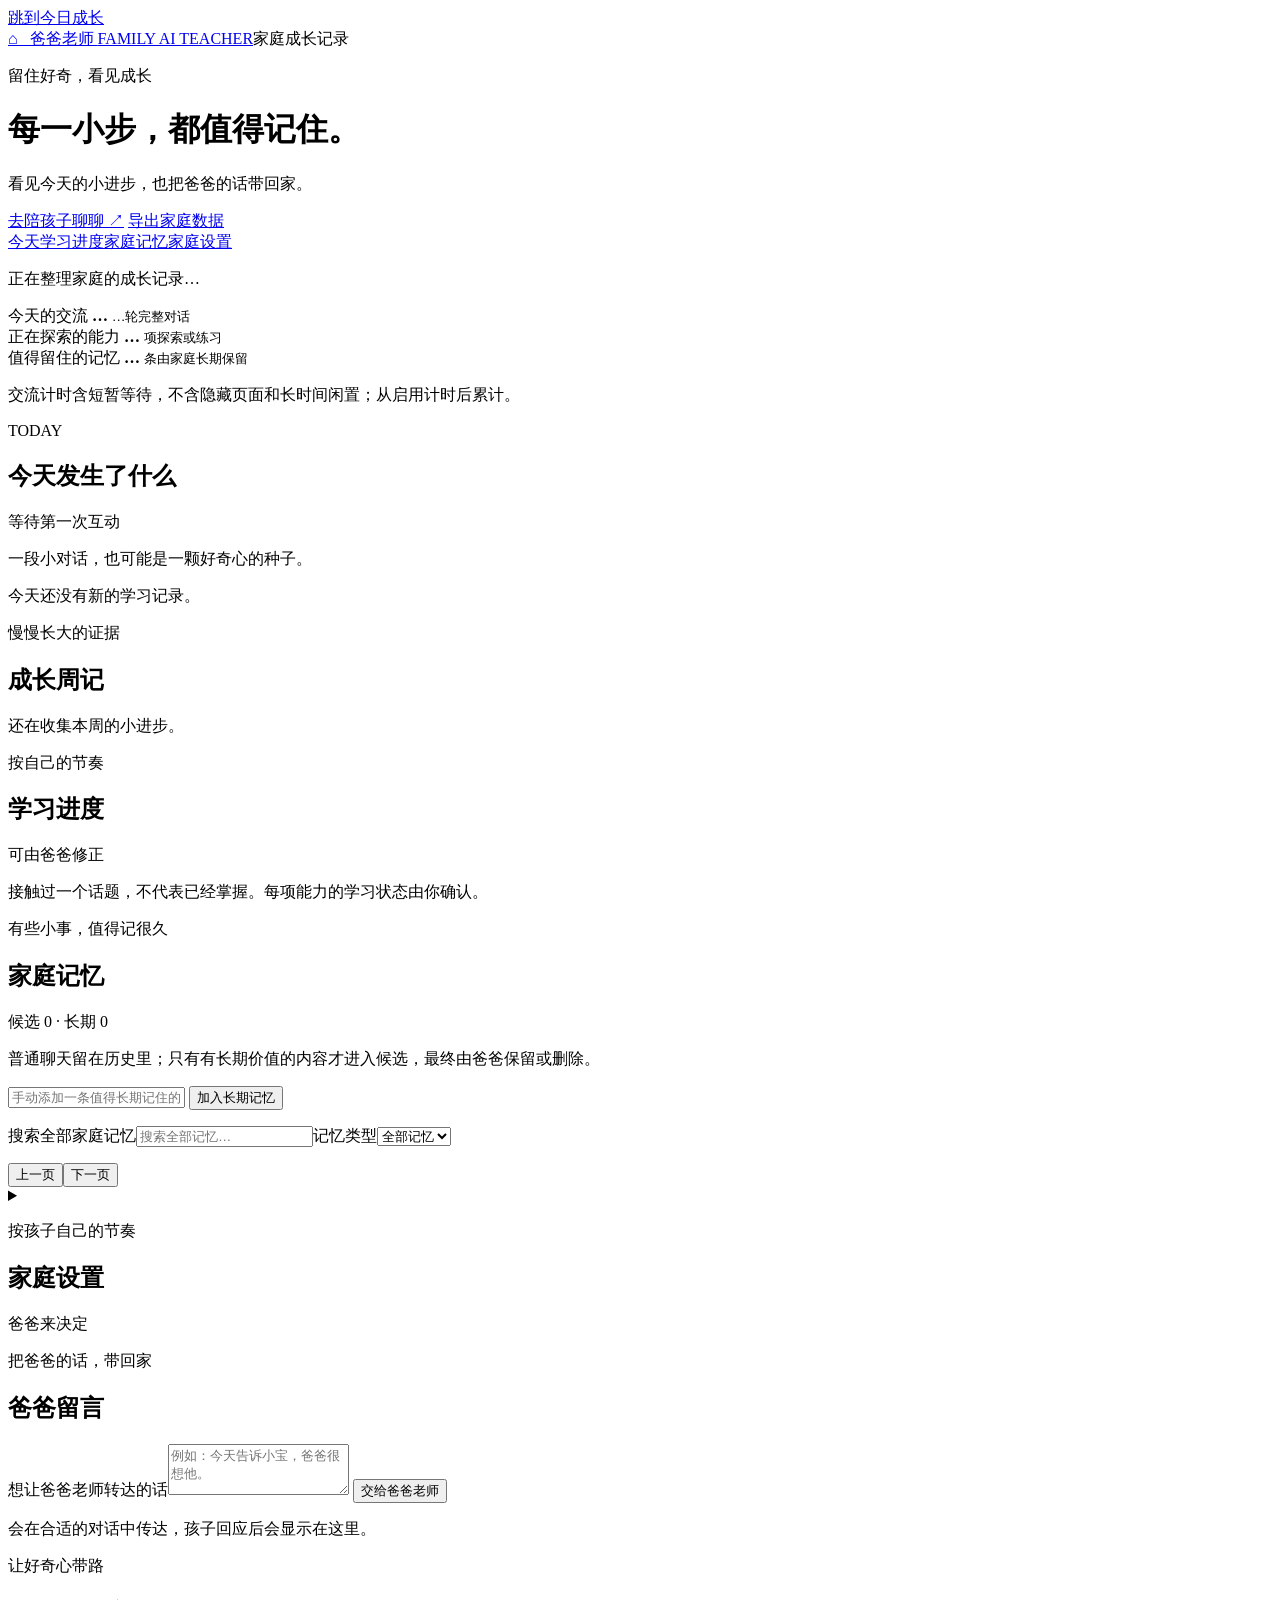
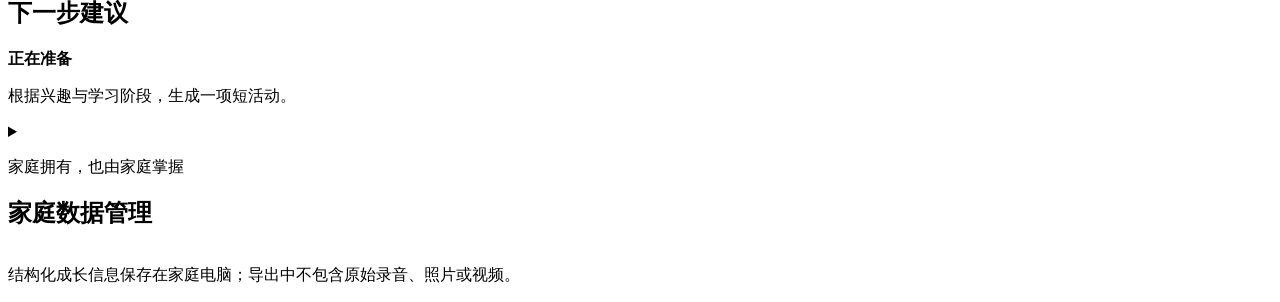
==== frontend/parent.html @ f18416d5 "fix: complete voice activity and growth evidence flows" ====
<!doctype html>
<html lang="zh-CN">
  <head>
    <meta charset="utf-8" />
    <meta name="viewport" content="width=device-width, initial-scale=1" />
    <meta name="color-scheme" content="light" />
    <title>家长成长空间 · Family AI Teacher</title>
    <link rel="icon" href="/favicon.svg" />
    <link rel="stylesheet" href="/parent.css?v=20260906-growth-evidence" />
  </head>
  <body>
    <a class="skip-link" href="#today">跳到今日成长</a>
    <main class="parent-shell">
      <div class="parent-masthead">
        <a href="/" class="family-wordmark"
          >⌂ &nbsp; 爸爸老师 <span>FAMILY AI TEACHER</span></a
        ><span id="dashboardDate">家庭成长记录</span>
      </div>
      <header class="parent-header">
        <div>
          <p class="eyebrow">留住好奇，看见成长</p>
          <h1>每一小步，都值得记住。</h1>
          <p id="welcomeText" class="subtitle">
            看见今天的小进步，也把爸爸的话带回家。
          </p>
        </div>
        <div class="header-actions">
          <a class="quiet-button" href="/">去陪孩子聊聊 ↗</a>
          <a
            class="primary-button"
            href="/api/parent/export"
            download="family-ai-teacher-export.json"
            >导出家庭数据</a
          >
        </div>
      </header>

      <nav class="parent-nav" aria-label="成长空间导航">
        <a href="#today">今天</a><a href="#learning">学习进度</a
        ><a href="#memories">家庭记忆</a><a href="#familySettings">家庭设置</a>
      </nav>
      <p id="dashboardStatus" class="dashboard-status" role="status">
        正在整理家庭的成长记录…
      </p>
      <section class="overview-grid" aria-label="今日概览">
        <article class="metric-card coral">
          <span>今天的交流</span>
          <strong
            id="todayInteractionTime"
            aria-describedby="interactionTimingNote"
            >…</strong
          >
          <small id="todayTurns">…轮完整对话</small>
        </article>
        <article class="metric-card blue">
          <span>正在探索的能力</span>
          <strong id="activeSkills">…</strong>
          <small>项探索或练习</small>
        </article>
        <article class="metric-card green">
          <span>值得留住的记忆</span>
          <strong id="durableCount">…</strong>
          <small>条由家庭长期保留</small>
        </article>
      </section>
      <p id="interactionTimingNote" class="interaction-timing-note">
        交流计时含短暂等待，不含隐藏页面和长时间闲置；从启用计时后累计。
      </p>

      <section class="dashboard-grid">
        <div class="main-column">
          <article class="panel today-panel" id="today">
            <div class="panel-heading">
              <div>
                <p class="eyebrow">TODAY</p>
                <h2>今天发生了什么</h2>
              </div>
              <span id="todayTopics" class="soft-pill">等待第一次互动</span>
            </div>
            <p id="todaySummary" class="today-summary">
              一段小对话，也可能是一颗好奇心的种子。
            </p>
            <div id="todayTimeline" class="timeline empty-state">
              今天还没有新的学习记录。
            </div>
          </article>

          <article class="panel journal-panel">
            <p class="eyebrow">慢慢长大的证据</p>
            <h2>成长周记</h2>
            <div id="journalContent" class="journal-content empty-state">
              还在收集本周的小进步。
            </div>
            <button
              id="journalEarlier"
              class="quiet-button journal-earlier"
              type="button"
              hidden
            >
              查看更早的周记
            </button>
          </article>

          <article class="panel">
            <div class="panel-heading">
              <div>
                <p class="eyebrow">按自己的节奏</p>
                <h2 id="learning">学习进度</h2>
              </div>
              <span class="soft-pill">可由爸爸修正</span>
            </div>
            <p class="panel-note">
              接触过一个话题，不代表已经掌握。每项能力的学习状态由你确认。
            </p>
            <p id="skillRecoveryNotice" class="skill-recovery-notice" role="status" hidden>
              部分学习记录暂时无法读取，原文件已保留。下方默认起点不代表孩子尚未学过；恢复记录后再修改，仍可继续交流。
            </p>
            <div id="skillGroups" class="skill-groups"></div>
          </article>

          <article class="panel">
            <div class="panel-heading">
              <div>
                <p class="eyebrow">有些小事，值得记很久</p>
                <h2 id="memories">家庭记忆</h2>
              </div>
              <span id="memoryCounts" class="soft-pill">候选 0 · 长期 0</span>
            </div>
            <p class="panel-note">
              普通聊天留在历史里；只有有长期价值的内容才进入候选，最终由爸爸保留或删除。
            </p>
            <form id="memoryForm" class="inline-form">
              <input
                aria-label="添加长期记忆"
                id="memoryInput"
                maxlength="240"
                placeholder="手动添加一条值得长期记住的事"
                required
              />
              <button class="primary-button" type="submit">加入长期记忆</button>
            </form>
            <p id="memorySaveStatus" class="save-status" role="status"></p>
            <div class="memory-tools">
              <label
                ><span class="sr-only">搜索全部家庭记忆</span
                ><input
                  id="memorySearch"
                  type="search"
                  placeholder="搜索全部记忆…" /></label
              ><label
                ><span class="sr-only">记忆类型</span
                ><select id="memoryFilter">
                  <option value="">全部记忆</option>
                  <option value="candidate">待你确认</option>
                  <option value="durable">长期保留</option>
                </select></label
              >
            </div>
            <p id="memoryResultCount" class="list-caption" role="status"></p>
            <div id="memoryList" class="memory-list"></div>
            <div class="list-pagination">
              <button id="memoryPrevious" class="quiet-button" type="button">
                上一页</button
              ><span id="memoryPage" aria-live="polite"></span
              ><button id="memoryNext" class="quiet-button" type="button">
                下一页
              </button>
            </div>
          </article>
          <details class="panel settings-panel" id="familySettings">
            <summary class="panel-heading">
              <div>
                <div>
                  <p class="eyebrow">按孩子自己的节奏</p>
                  <h2>家庭设置</h2>
                </div>
                <span id="brainSummary" class="soft-pill">爸爸来决定</span>
              </div>
            </summary>
            <p class="panel-note">
              称呼、兴趣与教学方式都由你决定。保存后，爸爸老师会在下一轮自然使用。
            </p>
            <form id="profileForm" class="profile-form">
              <div class="field-grid compact-fields">
                <label class="nickname-field">
                  <span class="field-title"
                    ><span>平时怎么叫宝贝</span><small>随时可改</small></span
                  >
                  <input
                    id="profileName"
                    maxlength="16"
                    placeholder="例如：小宝"
                    autocomplete="off"
                  />
                  <small class="field-hint"
                    >可填“小宝”或“小宝宝贝”。保存后，孩子端会自动更新，下一轮对话立即使用。</small
                  >
                </label>
                <label>
                  <span>年龄</span>
                  <input
                    id="profileAge"
                    type="number"
                    min="2"
                    max="17"
                    inputmode="numeric"
                  />
                </label>
                <label>
                  <span>爸爸老师的语气</span>
                  <select id="teacherStyle">
                    <option value="warm_guided">温暖引导</option>
                    <option value="playful">活泼游戏</option>
                    <option value="calm">安静陪伴</option>
                  </select>
                </label>
                <label>
                  <span>陪伴内容</span>
                  <select id="brainMode">
                    <option value="ai_station">自由问答 + 短活动</option>
                    <option value="local_lessons_only">
                      仅短活动（无需家庭大脑）
                    </option>
                  </select>
                </label>
              </div>
              <div class="field-grid">
                <label>
                  <span>最近兴趣</span>
                  <textarea
                    id="profileInterests"
                    rows="2"
                    placeholder="恐龙、太空、积木"
                  ></textarea>
                </label>
                <label>
                  <span>当前学习目标</span>
                  <textarea
                    id="learningGoals"
                    rows="2"
                    placeholder="学会数到20、表达今天的心情"
                  ></textarea>
                </label>
                <label>
                  <span>容易接受的教法</span>
                  <textarea
                    id="teachingPreferences"
                    rows="2"
                    placeholder="短问答、游戏、实物观察"
                  ></textarea>
                </label>
                <label>
                  <span>内容边界</span>
                  <textarea
                    id="contentBoundaries"
                    rows="2"
                    placeholder="例如：不要讲吓人的故事"
                  ></textarea>
                </label>
              </div>
              <fieldset class="activity-settings">
                <legend>孩子端可以使用的活动</legend>
                <label
                  ><input
                    type="checkbox"
                    name="enabledActivity"
                    value="drawing"
                  />画画</label
                >
                <label
                  ><input
                    type="checkbox"
                    name="enabledActivity"
                    value="story"
                  />故事</label
                >
                <label
                  ><input
                    type="checkbox"
                    name="enabledActivity"
                    value="game"
                  />小游戏</label
                >
                <label
                  ><input
                    type="checkbox"
                    name="enabledActivity"
                    value="music"
                  />唱歌</label
                >
                <label
                  ><input
                    type="checkbox"
                    name="enabledActivity"
                    value="vision_photo"
                  />拍照观察</label
                >
                <label
                  ><input
                    type="checkbox"
                    name="enabledActivity"
                    value="vision_video"
                  />短视频观察</label
                >
              </fieldset>
              <div class="form-actions">
                <span
                  id="profileSaveStatus"
                  class="save-status"
                  role="status"
                ></span>
                <button class="primary-button" type="submit">
                  保存家庭设置
                </button>
              </div>
            </form>
          </details>
        </div>

        <aside class="side-column">
          <article class="panel message-panel">
            <div class="panel-heading compact">
              <div>
                <p class="eyebrow">把爸爸的话，带回家</p>
                <h2>爸爸留言</h2>
              </div>
            </div>
            <form id="messageForm" class="stack-form">
              <label class="sr-only" for="messageInput"
                >想让爸爸老师转达的话</label
              ><textarea
                id="messageInput"
                maxlength="120"
                rows="3"
                placeholder="例如：今天告诉小宝，爸爸很想他。"
                required
              ></textarea>
              <button class="primary-button" type="submit">交给爸爸老师</button>
            </form>
            <p id="messageSaveStatus" class="save-status" role="status"></p>
            <p class="panel-note message-note">
              会在合适的对话中传达，孩子回应后会显示在这里。
            </p>
            <div id="messageList" class="message-list"></div>
            <button
              id="messagesEarlier"
              class="quiet-button"
              type="button"
              hidden
            >
              查看更早的留言
            </button>
          </article>

          <article class="panel next-panel">
            <p class="eyebrow">让好奇心带路</p>
            <h2>下一步建议</h2>
            <strong id="nextTitle">正在准备</strong>
            <p id="nextSuggestion">根据兴趣与学习阶段，生成一项短活动。</p>
          </article>

          <details class="panel data-panel">
            <summary>
              <p class="eyebrow">家庭拥有，也由家庭掌握</p>
              <h2>家庭数据管理</h2>
            </summary>
            <p class="panel-note">
              建议先导出备份。清除操作只处理结构化文字资料，不会碰声音模型、头像或应用配置。
            </p>
            <div class="data-actions">
              <a
                class="quiet-button"
                href="/api/parent/export"
                download="family-ai-teacher-export.json"
                >先导出备份</a
              >
              <button
                id="clearSessionData"
                class="danger-outline-button"
                type="button"
              >
                清除聊天与当前活动
              </button>
              <button
                id="resetFamilyData"
                class="danger-outline-button"
                type="button"
              >
                重置全部家庭数据
              </button>
            </div>
            <p id="dataActionStatus" class="save-status" role="status"></p>
          </details>
        </aside>
      </section>

      <p class="privacy-footer">
        结构化成长信息保存在家庭电脑；导出中不包含原始录音、照片或视频。
      </p>
    </main>
    <script src="/parent.js?v=20260906-growth-evidence" defer></script>
  </body>
</html>
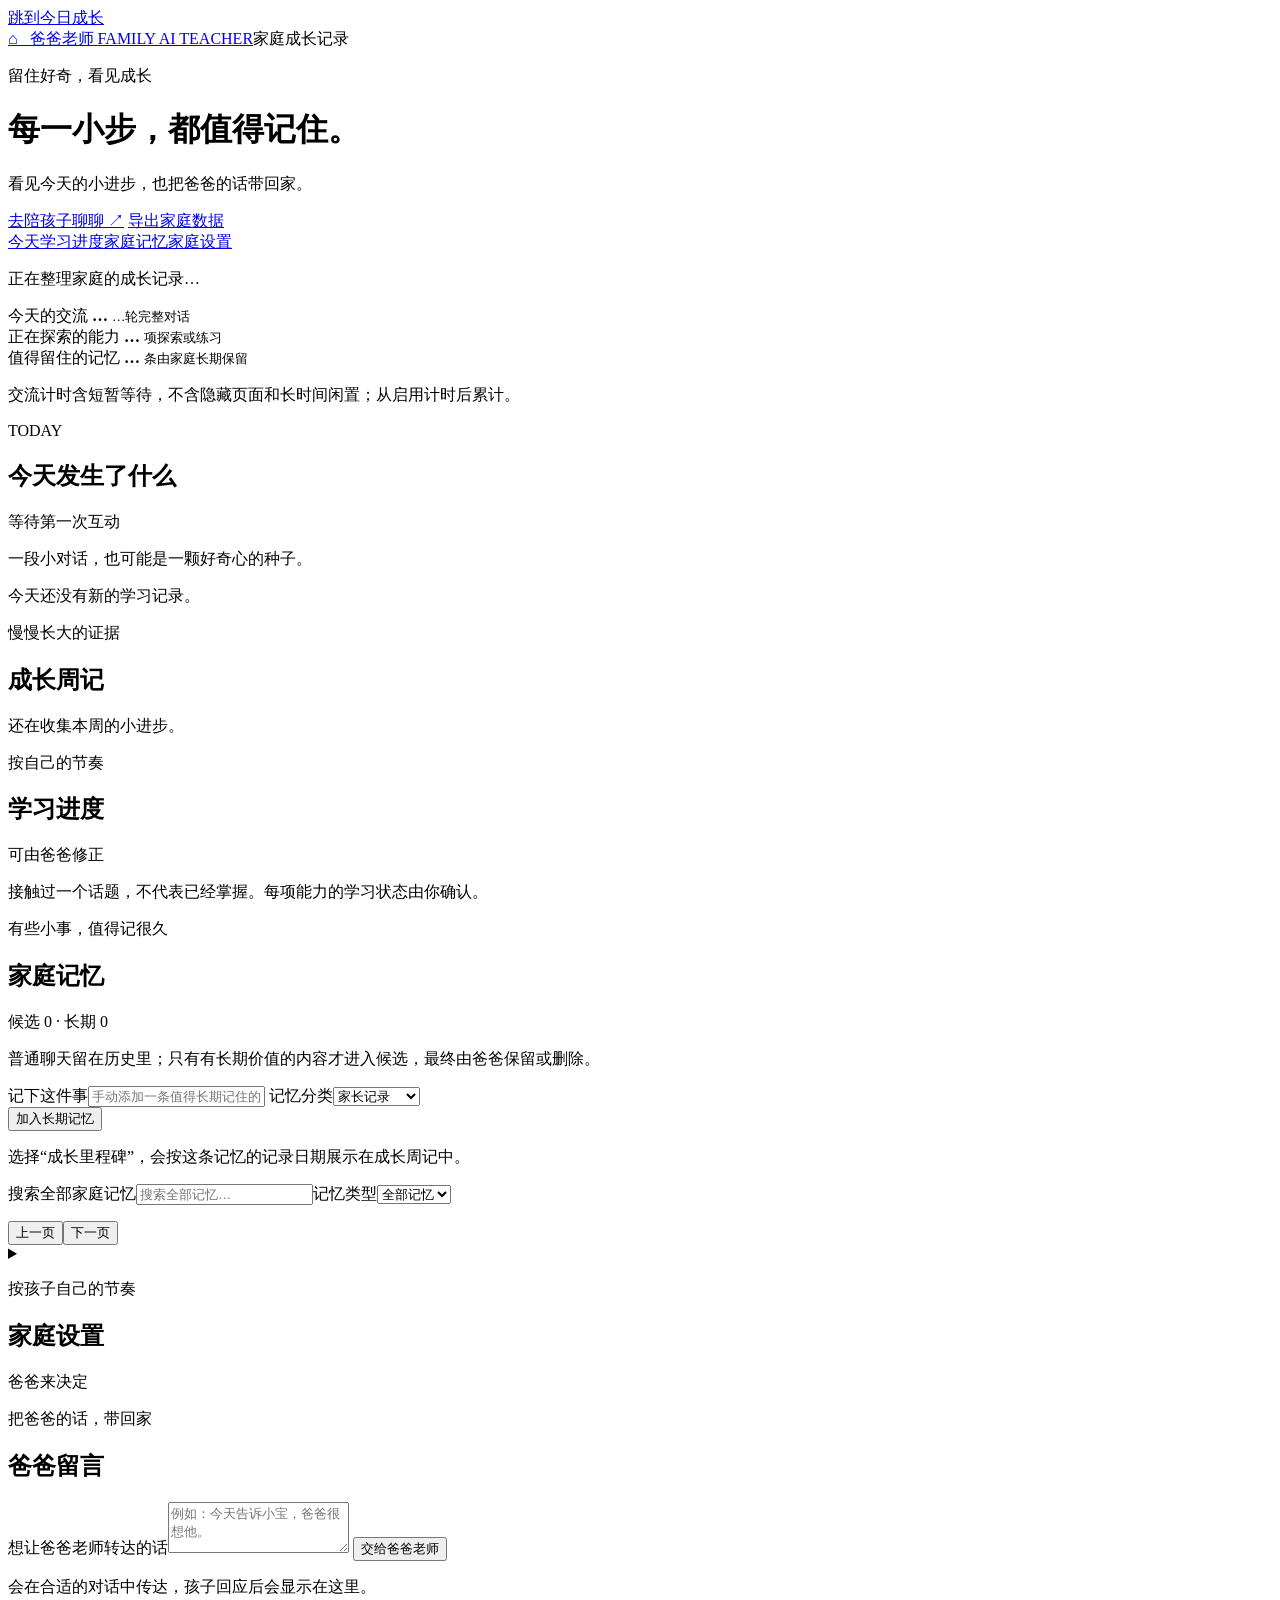
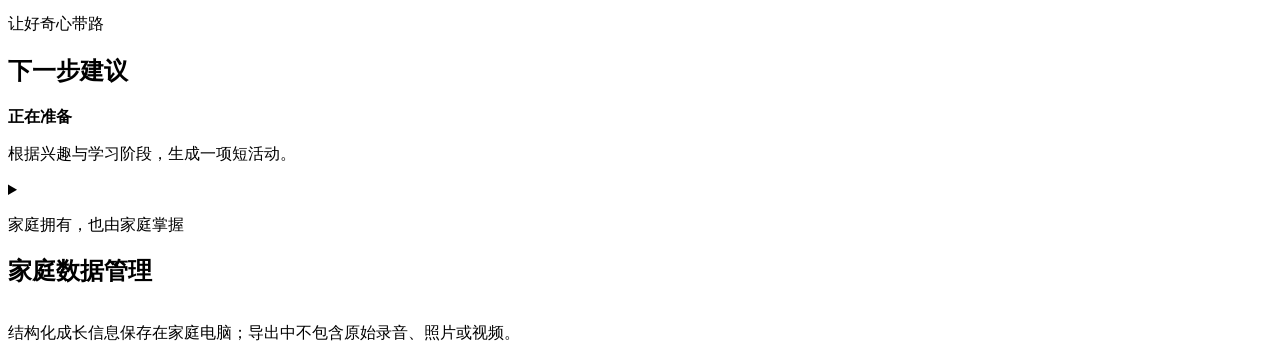
==== commit 46771691: "fix: preserve clarification and recover stalled child conversations" ====
--- a/frontend/parent.html
+++ b/frontend/parent.html
@@ -6,7 +6,7 @@
     <meta name="color-scheme" content="light" />
     <title>家长成长空间 · Family AI Teacher</title>
     <link rel="icon" href="/favicon.svg" />
-    <link rel="stylesheet" href="/parent.css?v=20260906-growth-evidence" />
+    <link rel="stylesheet" href="/parent.css?v=20260906-questions" />
   </head>
   <body>
     <a class="skip-link" href="#today">跳到今日成长</a>
@@ -80,6 +80,7 @@
             <p id="todaySummary" class="today-summary">
               一段小对话，也可能是一颗好奇心的种子。
             </p>
+            <section id="todayQuestions" class="today-questions" hidden></section>
             <div id="todayTimeline" class="timeline empty-state">
               今天还没有新的学习记录。
             </div>
@@ -129,16 +130,26 @@
             <p class="panel-note">
               普通聊天留在历史里；只有有长期价值的内容才进入候选，最终由爸爸保留或删除。
             </p>
-            <form id="memoryForm" class="inline-form">
-              <input
-                aria-label="添加长期记忆"
-                id="memoryInput"
-                maxlength="240"
-                placeholder="手动添加一条值得长期记住的事"
-                required
-              />
+            <form id="memoryForm" class="stack-form">
+              <div class="field-grid">
+                <label><span>记下这件事</span><input
+                  aria-label="添加长期记忆"
+                  id="memoryInput"
+                  maxlength="240"
+                  placeholder="手动添加一条值得长期记住的事"
+                  required
+                /></label>
+                <label><span>记忆分类</span><select id="memoryCategory" aria-label="记忆分类">
+                  <option value="parent">家长记录</option>
+                  <option value="episodic">成长里程碑</option>
+                  <option value="interest">兴趣偏好</option>
+                  <option value="learning">学习记录</option>
+                  <option value="profile">孩子资料</option>
+                </select></label>
+              </div>
               <button class="primary-button" type="submit">加入长期记忆</button>
             </form>
+            <p class="panel-note">选择“成长里程碑”，会按这条记忆的记录日期展示在成长周记中。</p>
             <p id="memorySaveStatus" class="save-status" role="status"></p>
             <div class="memory-tools">
               <label
@@ -398,6 +409,6 @@
         结构化成长信息保存在家庭电脑；导出中不包含原始录音、照片或视频。
       </p>
     </main>
-    <script src="/parent.js?v=20260906-growth-evidence" defer></script>
+    <script src="/parent.js?v=20260906-memory-categories" defer></script>
   </body>
 </html>
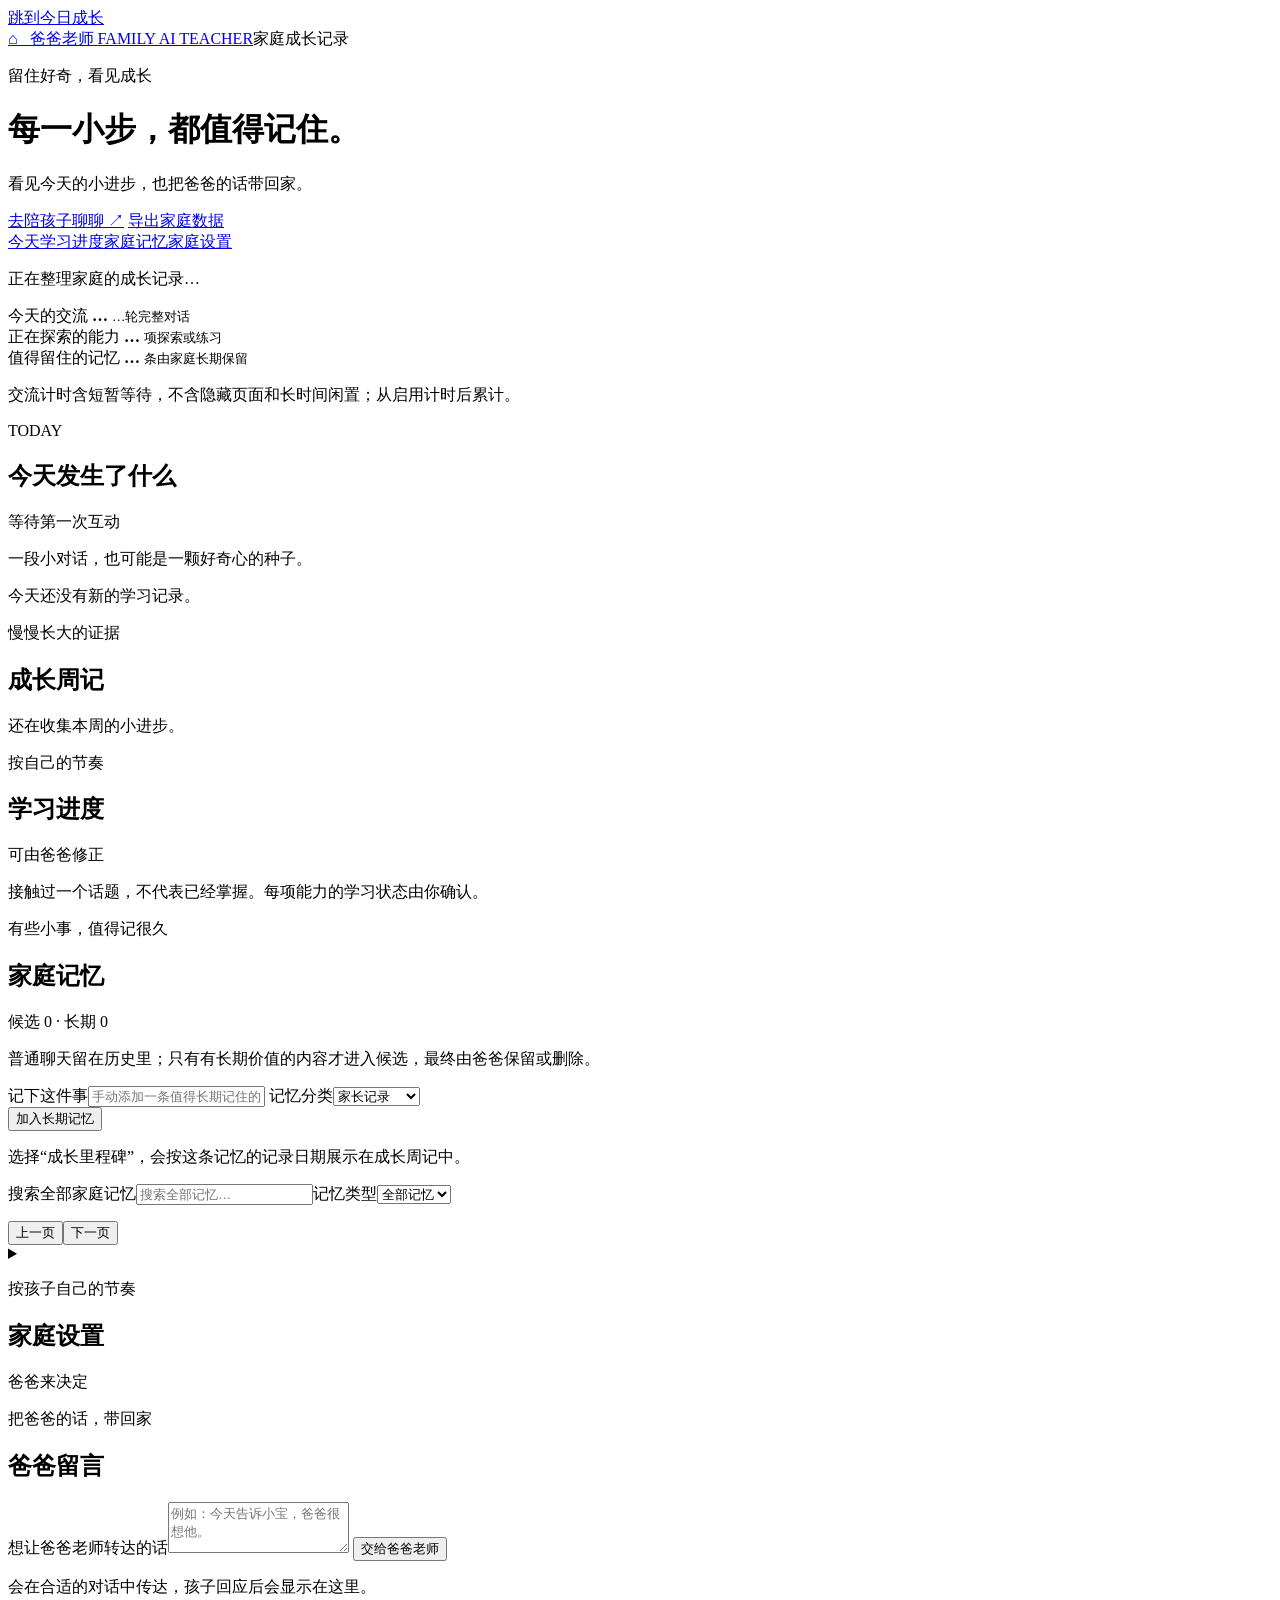
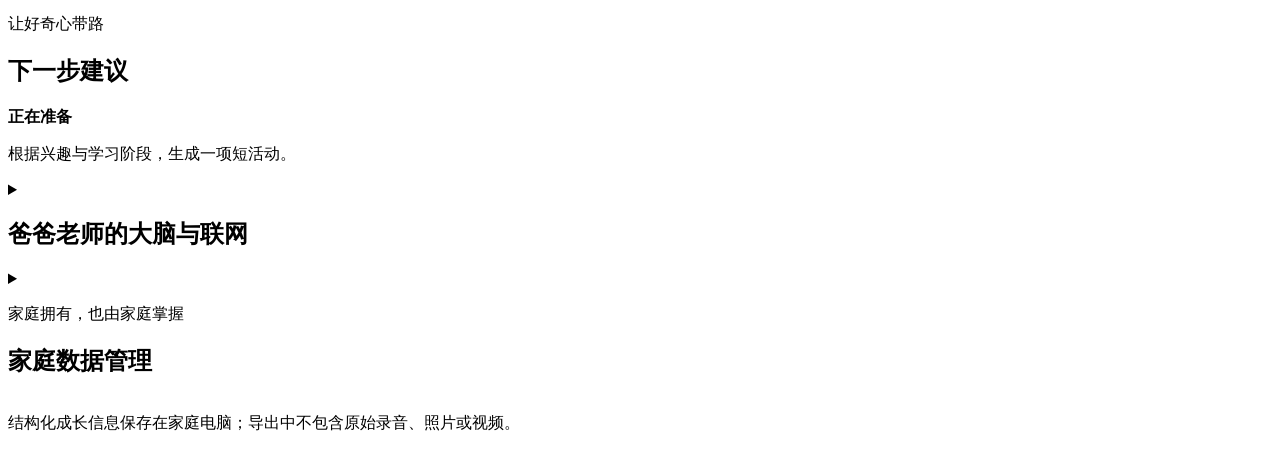
==== commit 928c4e59: "Prioritize visual learning with open media and progressive music" ====
--- a/frontend/parent.html
+++ b/frontend/parent.html
@@ -252,6 +252,16 @@
                     placeholder="学会数到20、表达今天的心情"
                   ></textarea>
                 </label>
+                <label class="daily-guidance-field">
+                  <span>今天想让爸爸引导什么</span>
+                  <textarea
+                    id="dailyGuidance"
+                    rows="2"
+                    maxlength="120"
+                    placeholder="例如：刷牙、收玩具、认识红绿灯"
+                  ></textarea>
+                  <small>只在今天生效，爸爸老师会自然带一小步。</small>
+                </label>
                 <label>
                   <span>容易接受的教法</span>
                   <textarea
@@ -370,6 +380,23 @@
             <p id="nextSuggestion">根据兴趣与学习阶段，生成一项短活动。</p>
           </article>
 
+          <details class="panel model-panel" id="modelPanel">
+            <summary><h2>爸爸老师的大脑与联网</h2></summary>
+            <p class="panel-note">更改后从下一次请求生效。图片使用本机已登录的 Codex 套餐；OpenAI API 另行计费。</p>
+            <form id="modelForm" class="stack-form">
+              <label>对话服务<select id="modelProvider"><option value="compatible">当前 AI Station / OpenAI 兼容服务</option><option value="openai">OpenAI API（GPT 模型）</option></select></label>
+              <label>服务地址<input id="modelBaseUrl" type="url" required autocomplete="off" placeholder="https://api.openai.com/v1"></label>
+              <label>模型名称<input id="modelName" required maxlength="160" list="modelExamples" autocomplete="off"></label>
+              <datalist id="modelExamples"><option value="gpt-5.6-sol"></option><option value="gpt-6-astra"></option></datalist>
+              <label>该服务的 API 密钥<input id="modelKey" type="password" autocomplete="new-password" placeholder="留空保留当前密钥"></label>
+              <label>最多等待（秒）<input id="modelTimeout" type="number" min="2" max="30" value="15" required></label>
+              <label>公开资料搜索<select id="searchProvider"><option value="codex">当前 Codex 套餐联网搜索</option><option value="openai">OpenAI API 联网搜索</option><option value="off">关闭联网搜索</option></select></label>
+              <label>图片生成<select id="imageProvider"><option value="codex">当前 Codex 套餐（系统分配图片模型）</option><option value="openai">Images 2.5 Flare API（快速档，另计费）</option></select></label>
+              <p class="panel-note">对话和当次主动提交的画面会发给所选服务。搜索只发本次资料主题，图片只发本次绘图描述；不附加家庭记录或原始录音。密钥只存本机 .env，不回显、不写入家庭导出。</p>
+              <div class="form-actions"><button id="testModel" class="quiet-button" type="button">测试连接</button><button class="primary-button" type="submit">保存并应用</button></div>
+              <p id="modelSaveStatus" class="save-status" role="status"></p>
+            </form>
+          </details>
           <details class="panel data-panel">
             <summary>
               <p class="eyebrow">家庭拥有，也由家庭掌握</p>
@@ -409,6 +436,8 @@
         结构化成长信息保存在家庭电脑；导出中不包含原始录音、照片或视频。
       </p>
     </main>
-    <script src="/parent.js?v=20260906-memory-categories" defer></script>
+    <script src="/daily-guidance.js?v=20260909-server-date" defer></script>
+    <script src="/parent.js?v=20260909-server-date" defer></script>
+    <script src="/parent-models.js?v=20260910-1" defer></script>
   </body>
 </html>
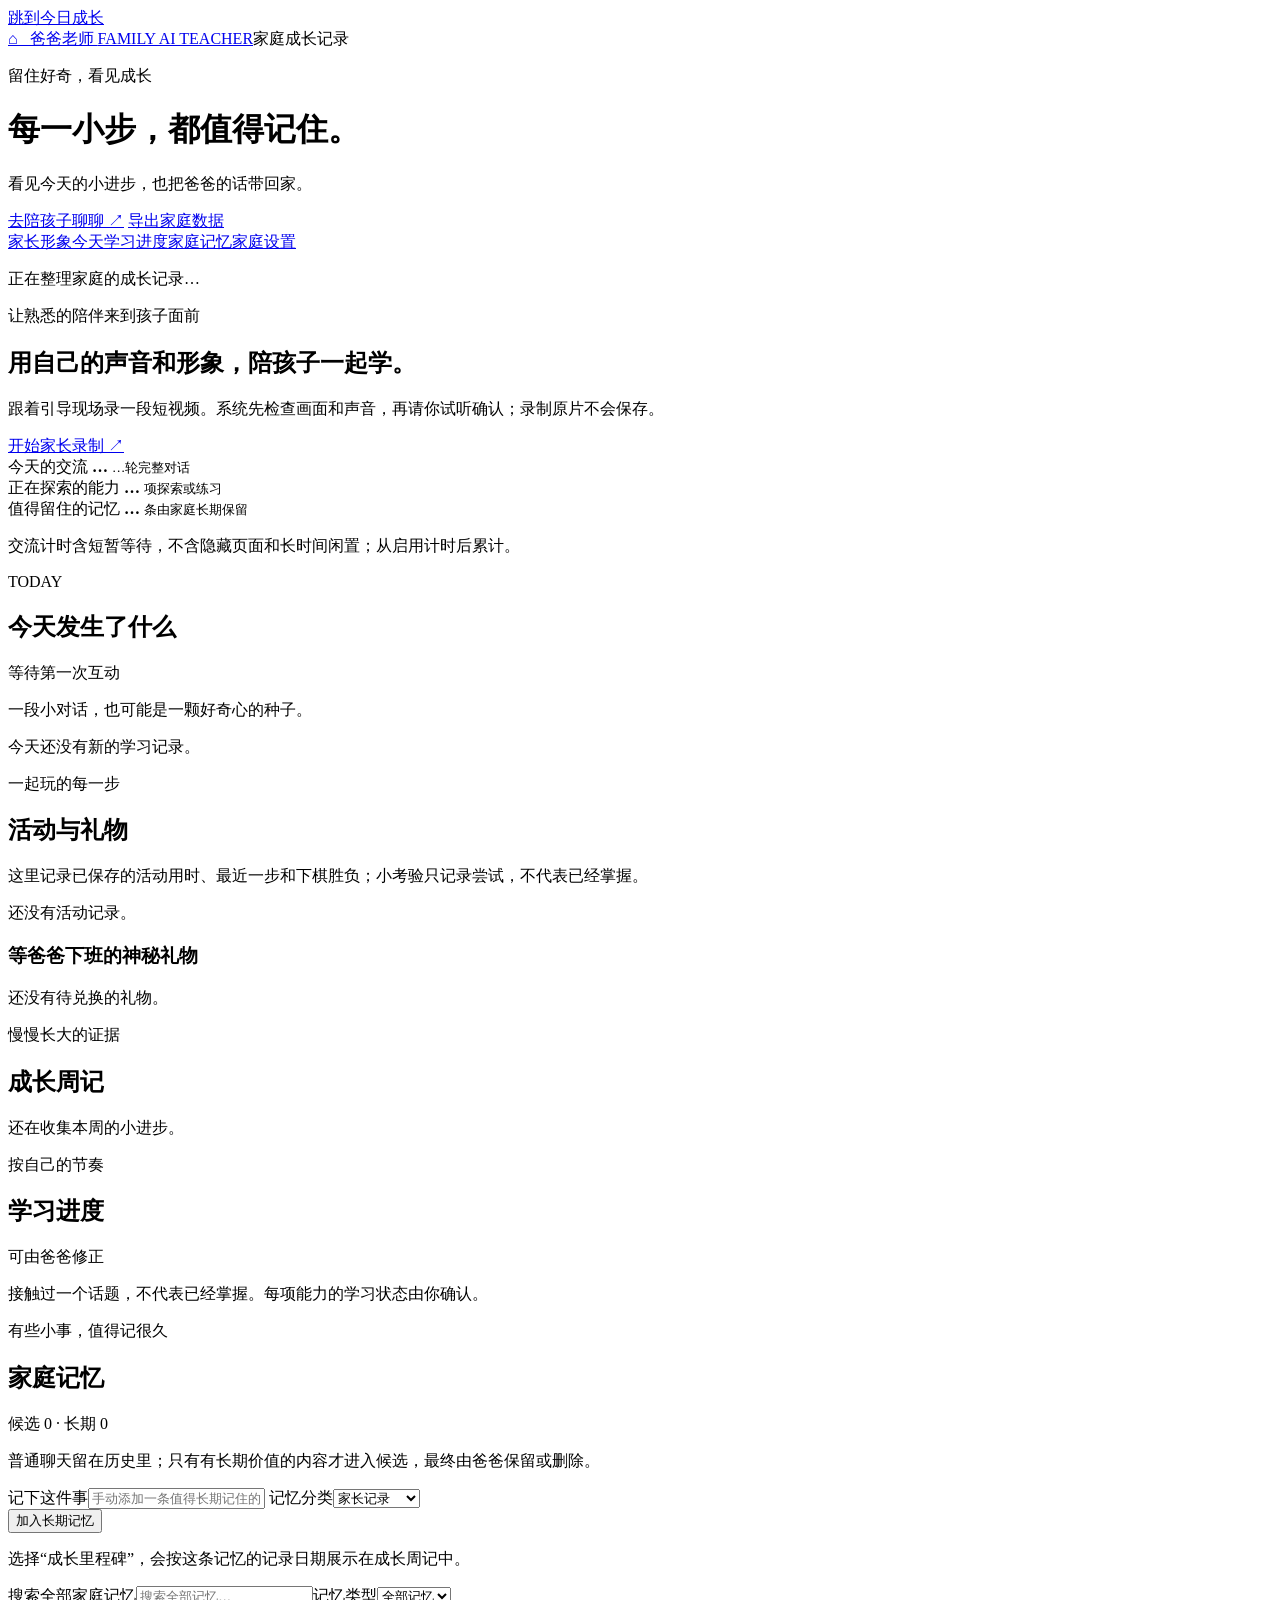
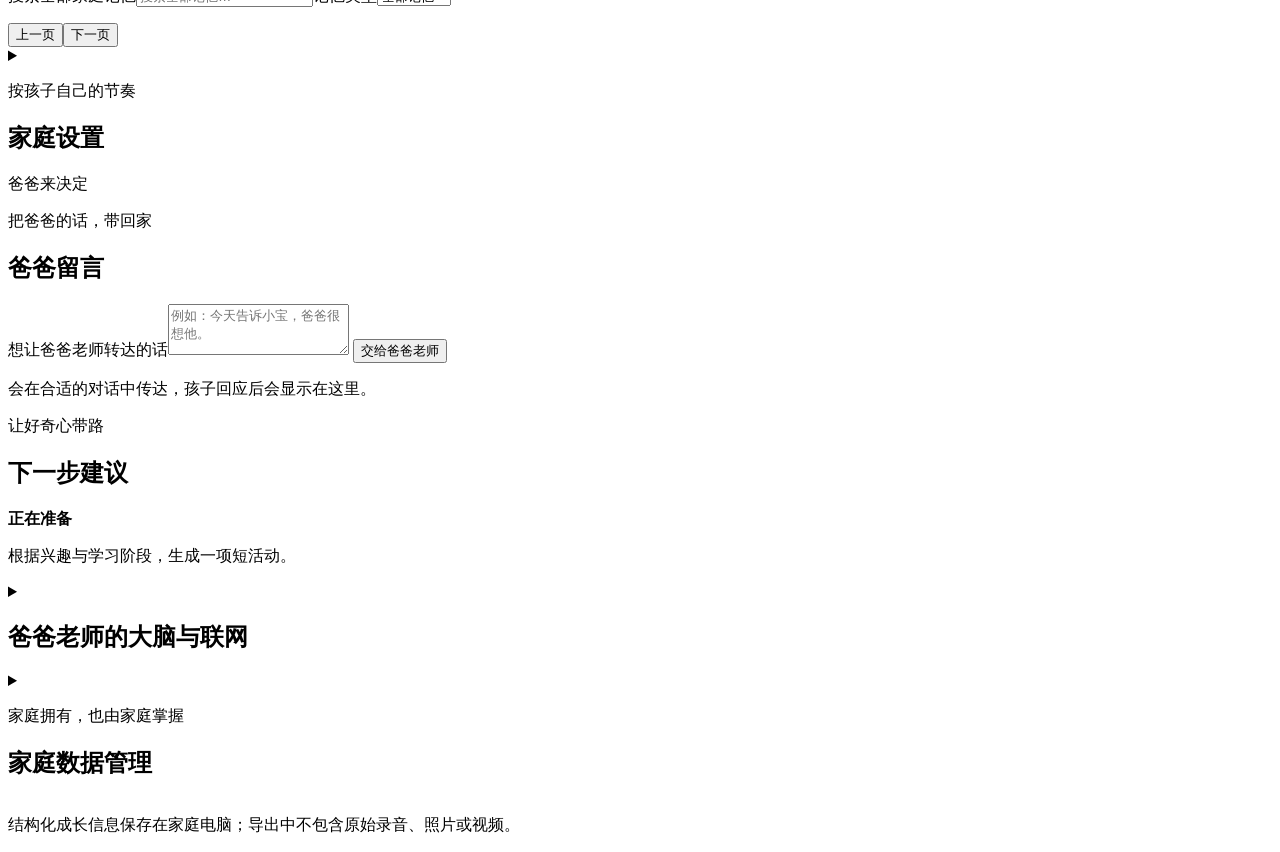
==== commit a739770a: "feat: sync latest parent voice avatar enrollment and restore public entry" ====
--- a/frontend/parent.html
+++ b/frontend/parent.html
@@ -7,6 +7,7 @@
     <title>家长成长空间 · Family AI Teacher</title>
     <link rel="icon" href="/favicon.svg" />
     <link rel="stylesheet" href="/parent.css?v=20260906-questions" />
+    <link rel="stylesheet" href="/parent-visual-refresh.css?v=20260927-play-progress" />
   </head>
   <body>
     <a class="skip-link" href="#today">跳到今日成长</a>
@@ -36,12 +37,20 @@
       </header>
 
       <nav class="parent-nav" aria-label="成长空间导航">
-        <a href="#today">今天</a><a href="#learning">学习进度</a
+        <a href="/setup">家长形象</a><a href="#today">今天</a><a href="#learning">学习进度</a
         ><a href="#memories">家庭记忆</a><a href="#familySettings">家庭设置</a>
       </nav>
       <p id="dashboardStatus" class="dashboard-status" role="status">
         正在整理家庭的成长记录…
       </p>
+      <section class="identity-invite" aria-labelledby="identityInviteTitle">
+        <div>
+          <p class="eyebrow">让熟悉的陪伴来到孩子面前</p>
+          <h2 id="identityInviteTitle">用自己的声音和形象，陪孩子一起学。</h2>
+          <p>跟着引导现场录一段短视频。系统先检查画面和声音，再请你试听确认；录制原片不会保存。</p>
+        </div>
+        <a class="primary-button" href="/setup">开始家长录制 ↗</a>
+      </section>
       <section class="overview-grid" aria-label="今日概览">
         <article class="metric-card coral">
           <span>今天的交流</span>
@@ -86,6 +95,15 @@
             </div>
           </article>
 
+          <article class="panel play-progress" aria-labelledby="playProgressTitle">
+            <div class="panel-heading"><div><p class="eyebrow">一起玩的每一步</p><h2 id="playProgressTitle">活动与礼物</h2></div></div>
+            <p class="panel-note">这里记录已保存的活动用时、最近一步和下棋胜负；小考验只记录尝试，不代表已经掌握。</p>
+            <div id="playActivitySummary" class="play-activity-summary">还没有活动记录。</div>
+            <h3>等爸爸下班的神秘礼物</h3>
+            <div id="playRewards" class="play-rewards">还没有待兑换的礼物。</div>
+            <p id="playRewardStatus" class="save-status" role="status"></p>
+          </article>
+
           <article class="panel journal-panel">
             <p class="eyebrow">慢慢长大的证据</p>
             <h2>成长周记</h2>
@@ -437,7 +455,7 @@
       </p>
     </main>
     <script src="/daily-guidance.js?v=20260909-server-date" defer></script>
-    <script src="/parent.js?v=20260909-server-date" defer></script>
+    <script src="/parent.js?v=20260927-play-progress" defer></script>
     <script src="/parent-models.js?v=20260910-1" defer></script>
   </body>
 </html>
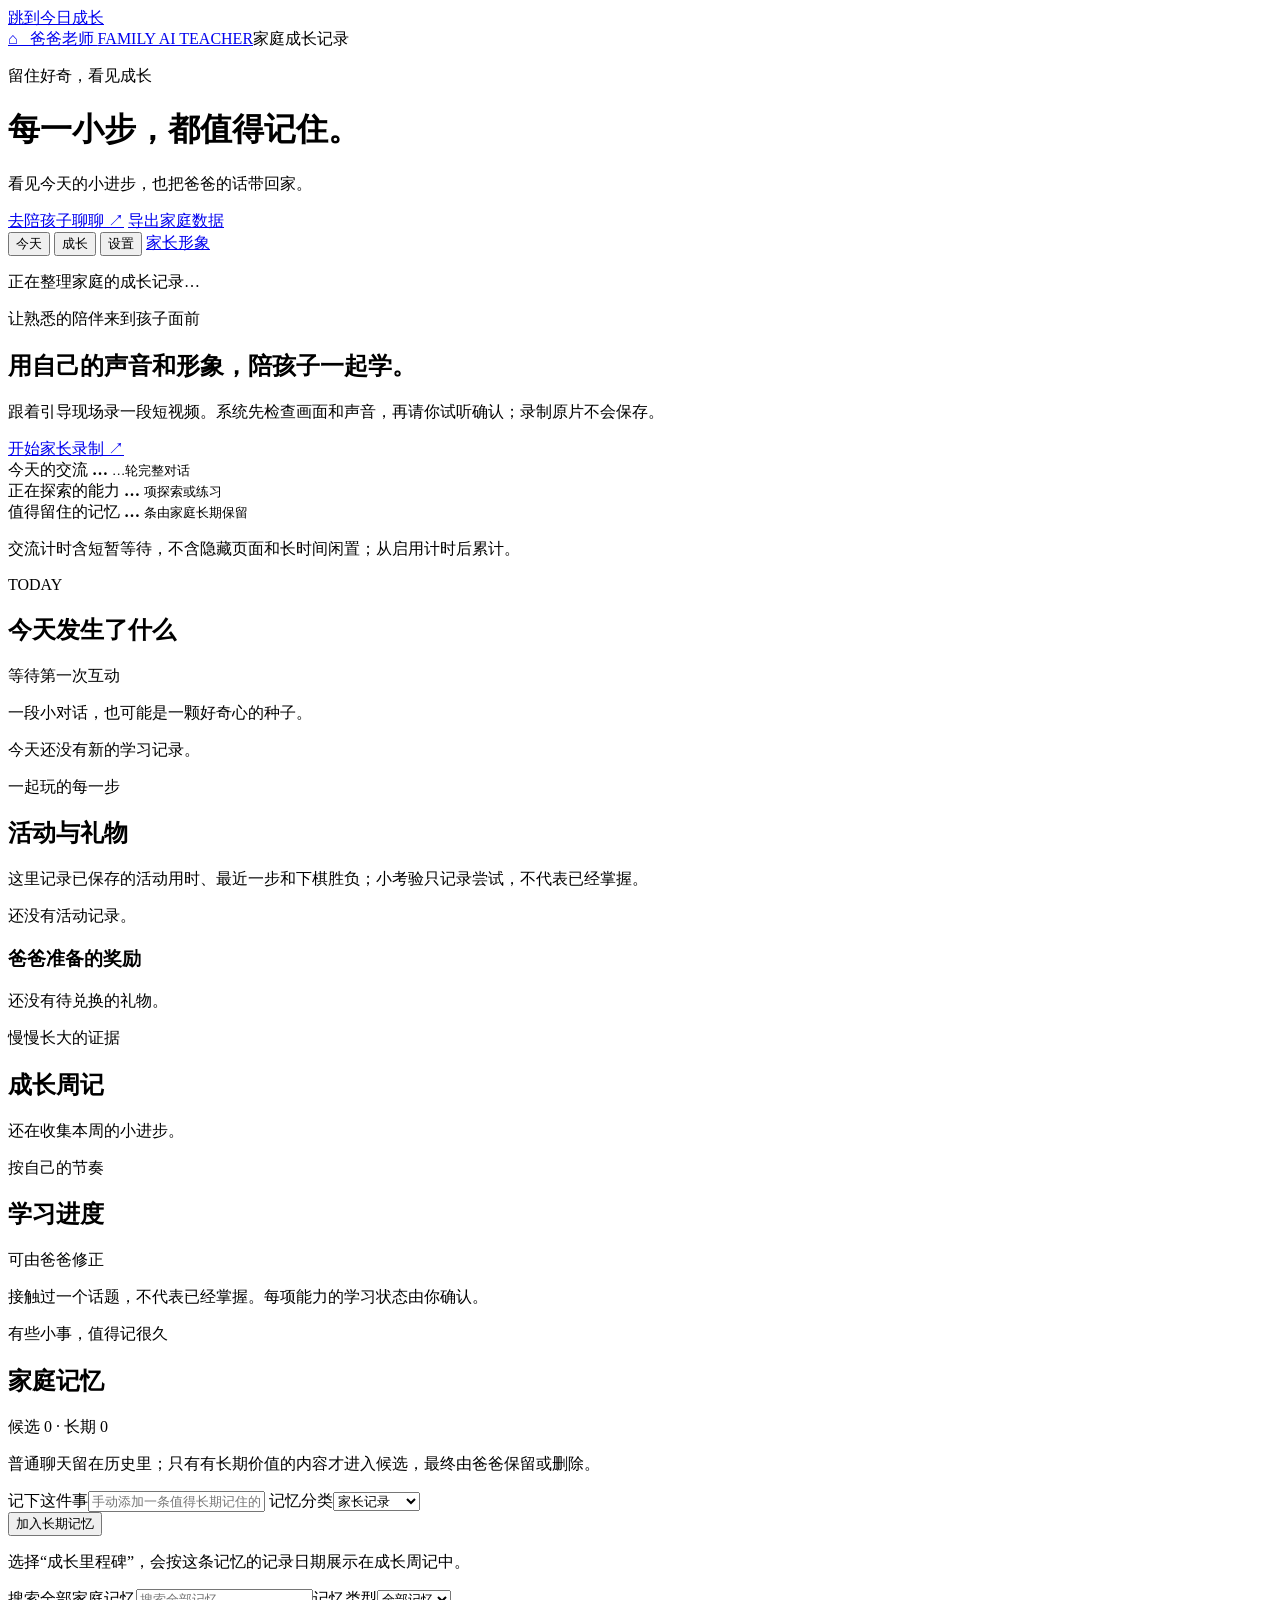
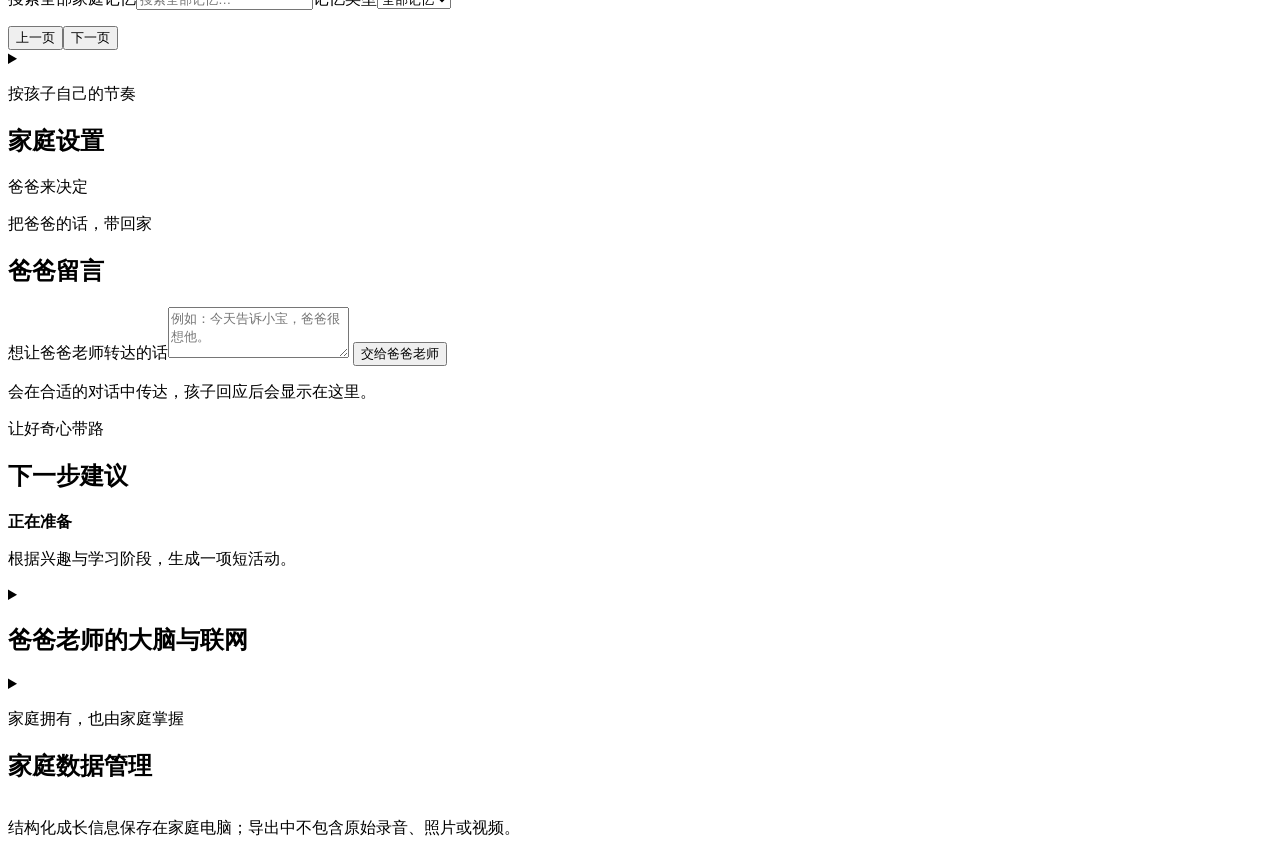
==== commit 4c4ed75f: "重构家长端结构并清理后端冗余代码 Co-authored-by: base44-builder[bot] <245833847+base44-builder[bot]@users.noreply.gi" ====
--- a/frontend/parent.html
+++ b/frontend/parent.html
@@ -36,14 +36,16 @@
         </div>
       </header>
 
-      <nav class="parent-nav" aria-label="成长空间导航">
-        <a href="/setup">家长形象</a><a href="#today">今天</a><a href="#learning">学习进度</a
-        ><a href="#memories">家庭记忆</a><a href="#familySettings">家庭设置</a>
+      <nav class="parent-nav" aria-label="成长空间导航" role="tablist">
+        <button class="parent-nav-tab" type="button" role="tab" data-layer-target="today" aria-selected="true">今天</button>
+        <button class="parent-nav-tab" type="button" role="tab" data-layer-target="growth" aria-selected="false">成长</button>
+        <button class="parent-nav-tab" type="button" role="tab" data-layer-target="settings" aria-selected="false">设置</button>
+        <a class="parent-nav-link" href="/setup">家长形象</a>
       </nav>
       <p id="dashboardStatus" class="dashboard-status" role="status">
         正在整理家庭的成长记录…
       </p>
-      <section class="identity-invite" aria-labelledby="identityInviteTitle">
+      <section class="identity-invite" data-layer="settings" aria-labelledby="identityInviteTitle">
         <div>
           <p class="eyebrow">让熟悉的陪伴来到孩子面前</p>
           <h2 id="identityInviteTitle">用自己的声音和形象，陪孩子一起学。</h2>
@@ -51,7 +53,7 @@
         </div>
         <a class="primary-button" href="/setup">开始家长录制 ↗</a>
       </section>
-      <section class="overview-grid" aria-label="今日概览">
+      <section class="overview-grid" data-layer="today" aria-label="今日概览">
         <article class="metric-card coral">
           <span>今天的交流</span>
           <strong
@@ -72,13 +74,13 @@
           <small>条由家庭长期保留</small>
         </article>
       </section>
-      <p id="interactionTimingNote" class="interaction-timing-note">
+      <p id="interactionTimingNote" class="interaction-timing-note" data-layer="today">
         交流计时含短暂等待，不含隐藏页面和长时间闲置；从启用计时后累计。
       </p>
 
       <section class="dashboard-grid">
         <div class="main-column">
-          <article class="panel today-panel" id="today">
+          <article class="panel today-panel" id="today" data-layer="today">
             <div class="panel-heading">
               <div>
                 <p class="eyebrow">TODAY</p>
@@ -95,16 +97,16 @@
             </div>
           </article>
 
-          <article class="panel play-progress" aria-labelledby="playProgressTitle">
+          <article class="panel play-progress" data-layer="today" aria-labelledby="playProgressTitle">
             <div class="panel-heading"><div><p class="eyebrow">一起玩的每一步</p><h2 id="playProgressTitle">活动与礼物</h2></div></div>
             <p class="panel-note">这里记录已保存的活动用时、最近一步和下棋胜负；小考验只记录尝试，不代表已经掌握。</p>
             <div id="playActivitySummary" class="play-activity-summary">还没有活动记录。</div>
-            <h3>等爸爸下班的神秘礼物</h3>
+            <h3>爸爸准备的奖励</h3>
             <div id="playRewards" class="play-rewards">还没有待兑换的礼物。</div>
             <p id="playRewardStatus" class="save-status" role="status"></p>
           </article>
 
-          <article class="panel journal-panel">
+          <article class="panel journal-panel" data-layer="growth">
             <p class="eyebrow">慢慢长大的证据</p>
             <h2>成长周记</h2>
             <div id="journalContent" class="journal-content empty-state">
@@ -120,7 +122,7 @@
             </button>
           </article>
 
-          <article class="panel">
+          <article class="panel" data-layer="growth">
             <div class="panel-heading">
               <div>
                 <p class="eyebrow">按自己的节奏</p>
@@ -137,7 +139,7 @@
             <div id="skillGroups" class="skill-groups"></div>
           </article>
 
-          <article class="panel">
+          <article class="panel" data-layer="growth">
             <div class="panel-heading">
               <div>
                 <p class="eyebrow">有些小事，值得记很久</p>
@@ -196,7 +198,7 @@
               </button>
             </div>
           </article>
-          <details class="panel settings-panel" id="familySettings">
+          <details class="panel settings-panel" id="familySettings" data-layer="settings">
             <summary class="panel-heading">
               <div>
                 <div>
@@ -357,7 +359,7 @@
         </div>
 
         <aside class="side-column">
-          <article class="panel message-panel">
+          <article class="panel message-panel" data-layer="today">
             <div class="panel-heading compact">
               <div>
                 <p class="eyebrow">把爸爸的话，带回家</p>
@@ -391,14 +393,14 @@
             </button>
           </article>
 
-          <article class="panel next-panel">
+          <article class="panel next-panel" data-layer="today">
             <p class="eyebrow">让好奇心带路</p>
             <h2>下一步建议</h2>
             <strong id="nextTitle">正在准备</strong>
             <p id="nextSuggestion">根据兴趣与学习阶段，生成一项短活动。</p>
           </article>
 
-          <details class="panel model-panel" id="modelPanel">
+          <details class="panel model-panel" id="modelPanel" data-layer="settings">
             <summary><h2>爸爸老师的大脑与联网</h2></summary>
             <p class="panel-note">更改后从下一次请求生效。图片使用本机已登录的 Codex 套餐；OpenAI API 另行计费。</p>
             <form id="modelForm" class="stack-form">
@@ -415,7 +417,7 @@
               <p id="modelSaveStatus" class="save-status" role="status"></p>
             </form>
           </details>
-          <details class="panel data-panel">
+          <details class="panel data-panel" data-layer="settings">
             <summary>
               <p class="eyebrow">家庭拥有，也由家庭掌握</p>
               <h2>家庭数据管理</h2>
@@ -456,6 +458,7 @@
     </main>
     <script src="/daily-guidance.js?v=20260909-server-date" defer></script>
     <script src="/parent.js?v=20260927-play-progress" defer></script>
+    <script src="/parent-layers.js?v=20261102-layers" defer></script>
     <script src="/parent-models.js?v=20260910-1" defer></script>
   </body>
 </html>
